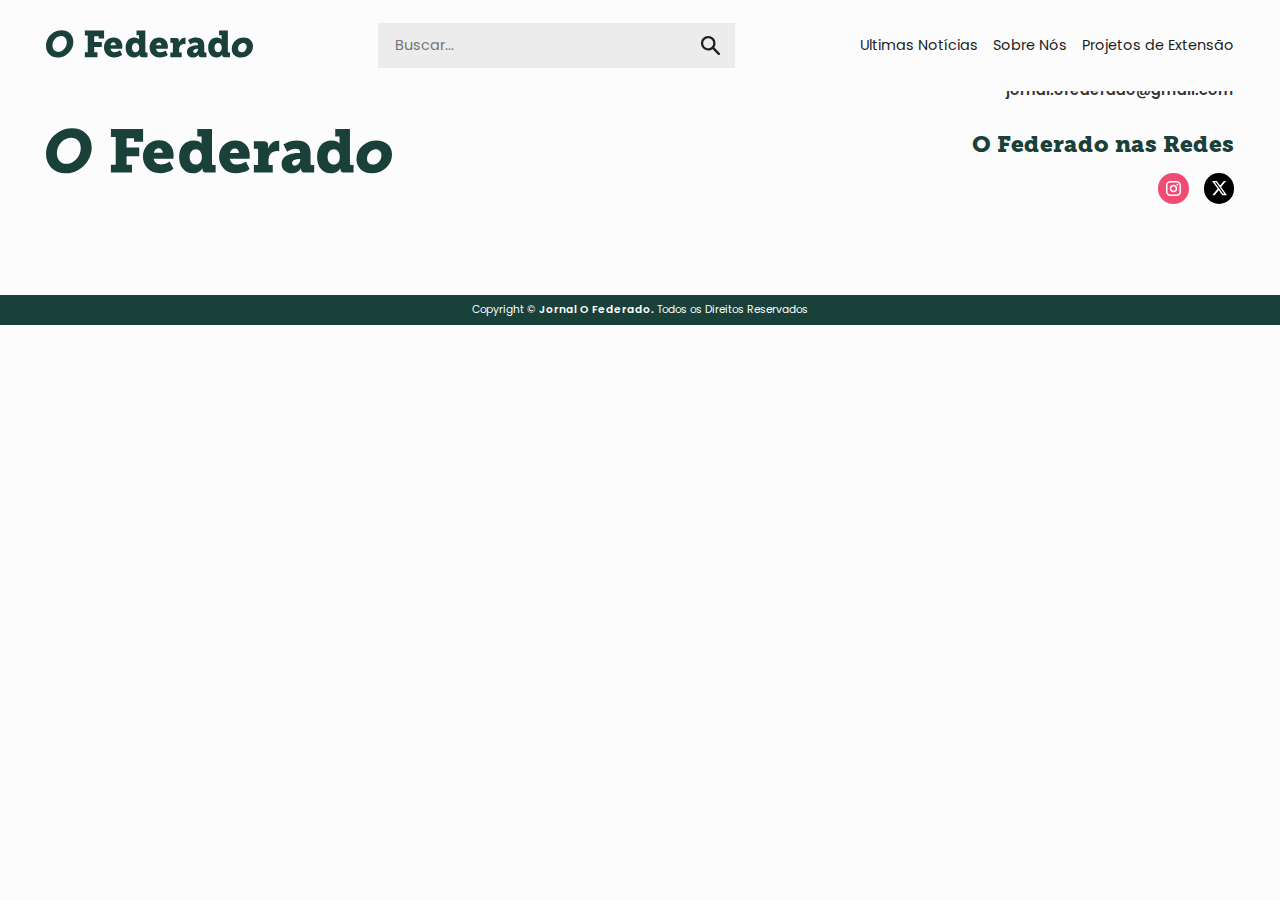
==== noticia.html @ 6500b84c "." ====
<!DOCTYPE html>
<html lang="pt">
  <head>
    <meta charset="UTF-8" />
    <meta name="viewport" content="width=device-width, initial-scale=1.0" />
    <title>Notícia | O Federado</title>
    <link rel="stylesheet" href="styles/header.css" />
    <link rel="stylesheet" href="styles/index.css">
    <link rel="shortcut icon" href="images/favicon.png" type="image/x-icon" />
    <script defer src="scripts/menu.js"></script>
  </head>
  <body id="body">
    <header class="header_desktop">
      <a href="index.html" class="logo_desktop"
        ><img class="logo_img" src="images/logo.svg" alt=""
      /></a>

      <form action="post" class="search_box">
        <input class="search" type="search" placeholder="Buscar..." />
        <img class="search_btn_icon" src="images/search.svg" alt="" />
      </form>

      <nav class="menu_desktop">
        <li><a href="">Ultimas Notícias</a></li>
        <li><a href="">Sobre Nós</a></li>
        <li><a href="">Projetos de Extensão</a></li>
      </nav>
    </header>

    <header class="header_mobile">
      <a href="index.html" class="logo_mobile"
        ><img class="logo_img" src="images/logo.svg" alt=""
      /></a>

      <img  class="menu_icon" src="images/menu.svg" alt="" onclick="openMenu()"/>
      
    </header>
    <div id="menu_mobile" class="menu_mobile menu_hiddem">
      <div class="top_content">
        <img class="close_icon" src="images/close_icon.svg" alt="" onclick="openMenu()"/>

        <form action="post" class="search_box">
          <input class="search" type="search" placeholder="Buscar..." />
          <img class="search_btn_icon" src="images/search.svg" alt="" />
        </form>

        <nav class="nav_mobile">
          <li><a href="">Ultimas Notícias</a></li>
          <li><a href="">Sobre Nós</a></li>
          <li><a href="">Projetos de Extensão</a></li>
        </nav>
      </div>

      <div class="social_content">
        <span class="social insta"
          ><img src="images/instagram_icon.svg" alt=""
        /></span>
        <span class="social x"><img src="images/x_icon.svg" alt="" /></span>
      </div>
    </div>
    <div id="bg_menu" class="bg_menu menu_hiddem" onclick="openMenu()"></div>

    <section>
    </section>
    
    <footer>
      <img href="index.html" src="images/logo.svg" alt="" class="logo_footer">
      <div class="content_footer">
        <div class="fale_conosco">
          <h3>Fale Conosco</h3>
          <h4>jornal.ofederado@gmail.com</h4>
        </div>
        <div class="social_redes">
          <h3>O Federado nas Redes</h3>
          <div class="social_content">
            <span class="social insta"
              ><img src="images/instagram_icon.svg" alt=""
            /></span>
            <span class="social x"><img src="images/x_icon.svg" alt="" /></span>
          </div>
        </div>
      </div>
    </footer>
    <div class="copy"><p>Copyright © <b>Jornal O Federado. </b>Todos os Direitos Reservados</p></div>
    </body>
</html>
---- styles/header.css ----
@import url('https://fonts.googleapis.com/css2?family=Poppins:wght@200;300;400;500;600;700;800;900&display=swap');

:root{
    --verde: #194039;
    --amarelo: #F2D16D;
    --ouro: #D9AA55;
    --salmao: #F26A4B;
    --branco: #FCFCFC;
    --preto: #1E1E1E;
    --cinza: #333333;
    --cinza-claro: #ececec;
}

*{
    border: none;
    outline: none;
    margin: 0;
    text-decoration: none;
    box-sizing: border-box;
    list-style: none;
    font-family: 'Poppins';
    font-size: 1rem;
    transition: all 300ms ease-in-out;
}

/*HEADER*/
.header_mobile{
    display: none;
}

.menu_mobile, .bg_menu{
    display: none;
}

.header_desktop{
    width: 100%;
    height: 3rem;
    position: fixed;
    z-index: 0;
    background-color: var(--branco);
    display: flex;
    flex-direction: row;
    align-items: center;
    padding: 3rem;
    justify-content: space-between;
}

.logo_desktop{
    height: 2rem;
}

.logo_img{
    height: 90%;
}

.menu_desktop{
    display: flex;
    flex-direction: row;
    align-items: center;
    gap: 1rem;
}

.menu_desktop a{
    color: var(--preto);
}

.search_box{
    background-color: var(--cinza-claro);
    padding: .5rem 1rem;
    height: 3rem;
    width: 30%;
    display: flex;
    justify-content: space-between;
    align-items: center;
}

.search{
    background-color: transparent;
    width: 100%;
}

.search_btn_icon{
    height: 60%;
}

.social_content{
    display: flex;
    justify-content: flex-end;
    gap: 1rem;
    padding-bottom: 3rem;
}

.social{
    width: 2rem;
    height: 2rem;
    padding: .5rem;
    display: flex;
    justify-content: center;
    align-items: center;
    border-radius: 50%;
    
}

.social img{
    width: 100%;
}

.insta{
    background-color: #F24B73;
}

.x{
    background-color: #000000;
}


@media screen and (max-width: 1000px){
    .static{
        overflow: hidden;
    }

    .header_desktop{
        display: none;
    }

    .header_mobile{
        width: 100%;
        position: fixed;
        z-index: 0;
        height: 3rem;
        background-color: var(--branco);
        display: flex;
        flex-direction: row;
        align-items: center;
        padding: 3rem;
        justify-content: space-between;
    }

    .logo_mobile{
        height: 2rem;
    }

    .menu_icon, .close_icon{
        height: 1.5rem;
    }

    .bg_menu{
        width: 100%;
        z-index: 1;
        height: 100vh;
        display: block;
        background-color: #00000049;
        position: fixed;
    }

    .menu_mobile{
        display: flex;
        flex-direction: column;
        align-items: flex-end;
        right: 0;
        padding: 2rem 3rem;
        justify-content: space-between;
        background-color: var(--verde);
        height: 100vh;
        position: fixed;
        width: 50%;
        z-index: 2;
    }
    
    .menu_hiddem{
        display: none
    }

    .top_content{
        display: flex;
        flex-direction: column;
        align-items: flex-end;
        gap: 2rem;
    }

    .nav_mobile{
        display: flex;
        flex-direction: column;
        align-items: flex-end;
    }

    .nav_mobile li {
        text-align: right;
    }

    .nav_mobile a{
        color: var(--branco);
    }

    .search_box{
        background-color: var(--cinza-claro);
        padding: .5rem 1rem;
        height: 3rem;
        width: 100%;
        display: flex;
        justify-content: space-between;
        align-items: center;
    }
}


/*FOOTER*/
footer{
    display: flex;
    flex-direction: row;
    align-items: center;
    justify-content: space-between;
    padding: 3rem;
    border-top: var(--verde) .5rem solid;
}

.logo_footer{
    height: 3rem;
}

.content_footer{
    display: flex;
    flex-direction: column;
    justify-content: center;
    gap: 2rem;
}

.social_redes{
    display: flex;
    gap: 1rem;
    flex-direction: column;
    align-self: flex-end;
}

footer h3{
    font-family: 'MuseoSlab';
    font-weight: 900;
    font-size: 1.5rem;
    text-align: right;
    color: var(--verde);
}

footer h4{
    font-family: 'poppins';
    font-weight: 600;
    text-align: right;
    color: var(--cinza);
}

@media screen and (max-width: 800px){
    footer{
        flex-direction: column;
        align-items: flex-start;
        gap: 3rem;
    }

    footer h3, footer h4{
        text-align: left;
    }

    .social_content{
        justify-content: flex-start;
    }
}

/*COPY*/
.copy{
    width: 100%;
    display: flex;
    justify-content: center;
    align-items: center;
    background-color: var(--verde);
    height: 2rem;
}

.copy p {
    font-size: .7rem;
    color: var(--branco);
}

.copy b{
    font-size: .7rem;
    color: var(--branco);
    font-weight: 600;
}
---- styles/index.css ----
@import url('https://fonts.googleapis.com/css2?family=Poppins:wght@200;300;400;500;600;700;800;900&display=swap');

@font-face {
    font-family: 'MuseoSlab';
    src: url(MuseoSlab/MuseoSlab-500.ttf);
    font-weight: 500;
}

@font-face {
    font-family: 'MuseoSlab';
    src: url(MuseoSlab/MuseoSlab-700.ttf);
    font-weight: 700;
}

@font-face {
    font-family: 'MuseoSlab';
    src: url(MuseoSlab/MuseoSlab-900.ttf);
    font-weight: 900;
}

:root{
    --verde: #194039;
    --amarelo: #F2D16D;
    --ouro: #D9AA55;
    --salmao: #F26A4B;
    --branco: #FCFCFC;
    --preto: #1E1E1E;
    --cinza: #333333;
    --cinza-claro: #ececec;
}

*{
    border: none;
    outline: none;
    margin: 0;
    text-decoration: none;
    box-sizing: border-box;
    list-style: none;
    font-family: 'Poppins';
    font-size: .95rem;
    color: var(--preto);
    transition: all 300ms ease-in-out;
}

body{
    width: 100%;
    height: 100vh;
    background-color: var(--branco);
}

/*BOTÃO*/

.primary_btn{
    padding: 1rem 2rem;
    font-family: 'MuseoSlab';
    color: var(--preto);
    font-weight: 700;
    display: flex;
    justify-content: center;
    width: fit-content;
    background-color: var(--amarelo);
}

.primary_btn:hover{
    background-color: #ceb25d;
}

.sub_btn_content{
    display: flex;
    width: 100%;
    justify-content: flex-end;
}

.sub_btn{
    color: var(--verde);
    display: flex;
    font-family: 'MuseoSlab';
    font-weight: 700;
    gap: .5rem;
    align-items: center;
    width: fit-content;
    padding: .5rem 1rem;
    justify-content: flex-end;
}

.sub_btn img{
    height: 1rem;
}


.sub_btn:hover{
    background-color: var(--cinza-claro);
}

/*HERO SECTION*/

.hero_section{
    width: 100%;
    height:95vh;
    display: flex;
    padding-top: 3rem;
    flex-direction: row;
    gap: 0;
    background-color: var(--verde);
}

.hero_content{
    background-image: url(../images/texture.svg);
    width: 50%;
    background-size: auto;
    height: 100%;
    padding: 4rem;
    display: flex;
    gap: 2rem;
    flex-direction: column;
    justify-content: center;
    
}

.hero_content h1{
    color: var(--branco);
    font-family: 'MuseoSlab';
    font-weight: 900;
    font-size: 2.3rem;
}

.hero_content h1 b{
    color: var(--amarelo);
    font-family: 'MuseoSlab';
    font-weight: 900;
    font-size: 2.3rem;
}

.hero_content h4{
    font-size: .95rem;
    font-weight: 400;
    color: var(--branco)
}

.hero_img{
    background-image: url(../images/ifpa_gray.jpg);
    background-size: cover;
    width: 50%;   
}

@media screen and (max-width: 800px){
    .hero_section{
        width: 100%;
        height:95vh;
        display: flex;
        padding-top: 3rem;
        background-image: url(../images/ifpa_gray.jpg);
        background-size: cover;
        gap: 0;

    }

    .hero_content{
        background-image: url(../images/texture.svg);
        width: 100%;
        background-size: auto;
        height: 100%;
        padding: 3rem;
        display: flex;
        gap: 2rem;
        flex-direction: column;
        justify-content: flex-end;
        
    }

    .hero_img{
        display: none;
    }
}


/*ULTIMA NOTICIA*/
.ultima_noticia{
    display: flex;
    width: 100%;
    gap: 2rem;
    align-items: center;
    flex-direction: column;
    padding: 10rem;
    padding-bottom: 4rem;
}

.top_noticia{
    display: flex;
    flex-direction: column-reverse;
    align-items: center;
    width: 100%;
    gap: 3rem;
}

.titulo_noticia{
    display: flex;
    flex-direction: column;
    gap: .3rem;
    text-align: center;
    align-items: center;
}

.titulo_noticia h2{
    font-family: 'MuseoSlab';
    font-weight: 900;
    font-size: 1.5rem;
}

.titulo_noticia h6{
    font-weight: 700;
    font-size: .8rem;
    color: var(--salmao);
}

.img_noticia{
    width: 100%;
    height: 15rem;
    background-image: url(../images/ifpa_imagem.jpg);
    background-size: cover;
}

.conteudo_noticia p{
    color: var(--cinza);
    text-align: justify;
}

@media screen and (max-width: 800px){
    .ultima_noticia{
        padding: 3rem;
    }

    .top_noticia{
        flex-direction: column;
    }

    .img_noticia{
        width: 100%;
        height: 20rem;
    }
}


/*MAIS NOTICIAS*/
.mais_noticias{
    padding: 3rem;
    display: flex;
    flex-direction: column;
    gap: 2rem;
}

.mais_noticias h3{
    font-family: 'MuseoSlab';
    font-weight: 900;
    font-size: 1.5rem;
    color: var(--verde);
}

.grid_noticias{
    display: grid;
    margin: 0rem;
    grid-template-columns: repeat(auto-fill, minmax(18rem, 1fr));
}

.card_noticia{
    display: flex;
    width: 100%;
    padding: 2rem 1rem;
    flex-direction: column;
    gap: 1rem;
}

.card_noticia:hover{
    background-color: var(--cinza-claro);
}
.card_noticia h6{
    font-weight: 700;
    font-size: .8rem;
    color: var(--salmao);
}

.card_noticia h4{
    font-family: 'MuseoSlab';
    font-weight: 900;
    font-size: 1.3rem;
}

.card_noticia p{
    color: var(--cinza);
    text-align: left;
}

.card_img{
    background-image: url(../images/ifpa_imagem.jpg);
    background-size: cover;
    width: 100%;
    height: 10rem;
}


/*SOBRE NÓS*/
.sobre_nos{
    background-color: var(--amarelo);
    display: flex;
    align-items: center;
    flex-direction: column;
    gap: 4rem;
    padding: 4rem 3rem;
}

.sobre_nos h3{
    font-family: 'MuseoSlab';
    font-weight: 900;
    font-size: 1.5rem;
    color: var(--verde);
}

.grid_text_sobre{
    display: flex;
    justify-content: space-between;
    gap: 3rem;
    
}

.text_sobre{
    font-size: 1rem;
    max-width: 15rem;
    font-weight: 700;
    color: var(--verde);
}

.content_sobre{
    width: 60%;
    display: flex;
    flex-direction: column;
    gap: 1rem;
}

.content_sobre p{
    color: var(--cinza);
    text-align: left;
}

.content_sobre .sub_btn_content{
    justify-content: flex-start;
}

.content_sobre .sub_btn:hover{
    background-color: #ceb25d;
}


@media screen and (max-width: 800px){
    .grid_text_sobre{
        display: flex;
        flex-direction: column;
        justify-content: center;
        gap: 1rem;
    }

    .text_sobre{
        text-align: center;
    }

    .content_sobre{
        width: 100%;
    }
}

/*SUGESTÃO DE NOTÍCIA*/
.sugestao_materia{
    background-color: var(--preto);   
}

.bg_sugestao{
    padding: 3rem;
    width: 100%;
    height: 100%;
    display: flex;
    flex-direction: column;
    align-items: center;
    gap: 3rem;
    background-image: url(../images/texture.svg);
}

.title_sugestao{
    display: flex;
    flex-direction: column;
    gap: .5rem;
}

.title_sugestao h3{
    font-family: 'MuseoSlab';
    font-weight: 900;
    font-size: 1.5rem;
    text-align: center;
    color: var(--amarelo);
}

.title_sugestao h4{
    font-size: .95rem;
    font-weight: 400;
    text-align: center;
    color: var(--branco)
}

.form_sugestao{
    width: 60%;
    display: grid;
    grid-template-columns: repeat(1fr);
    gap: 2rem;
}

.form_sugestao label{
    display: flex;
    width: 100%;
    gap: .5rem;
    flex-direction: column;
    color: var(--ouro);
    font-family: 'MuseoSlab';
    font-weight: 900;
}

.content_nome_email{
    display: grid;
    grid-template-columns: 1fr 1fr;
    gap: 2rem;
}

.input_sugestao{
    background-color: var(--cinza-claro);
    padding: .5rem 1rem;
    height: 3rem;

}

.text_sugestao{
    background-color: var(--cinza-claro);
    padding: .5rem 1rem;
    height: 6rem;
    resize: none;
}

.content_submit{
    display: flex;
    justify-content: center;
    width: 100%;
}

@media screen and (max-width: 800px){
    .form_sugestao{
        width: 100%;
    }

}

@media screen and (max-width: 1000px){
    .content_nome_email{
        grid-template-columns: 1fr;
    }
}
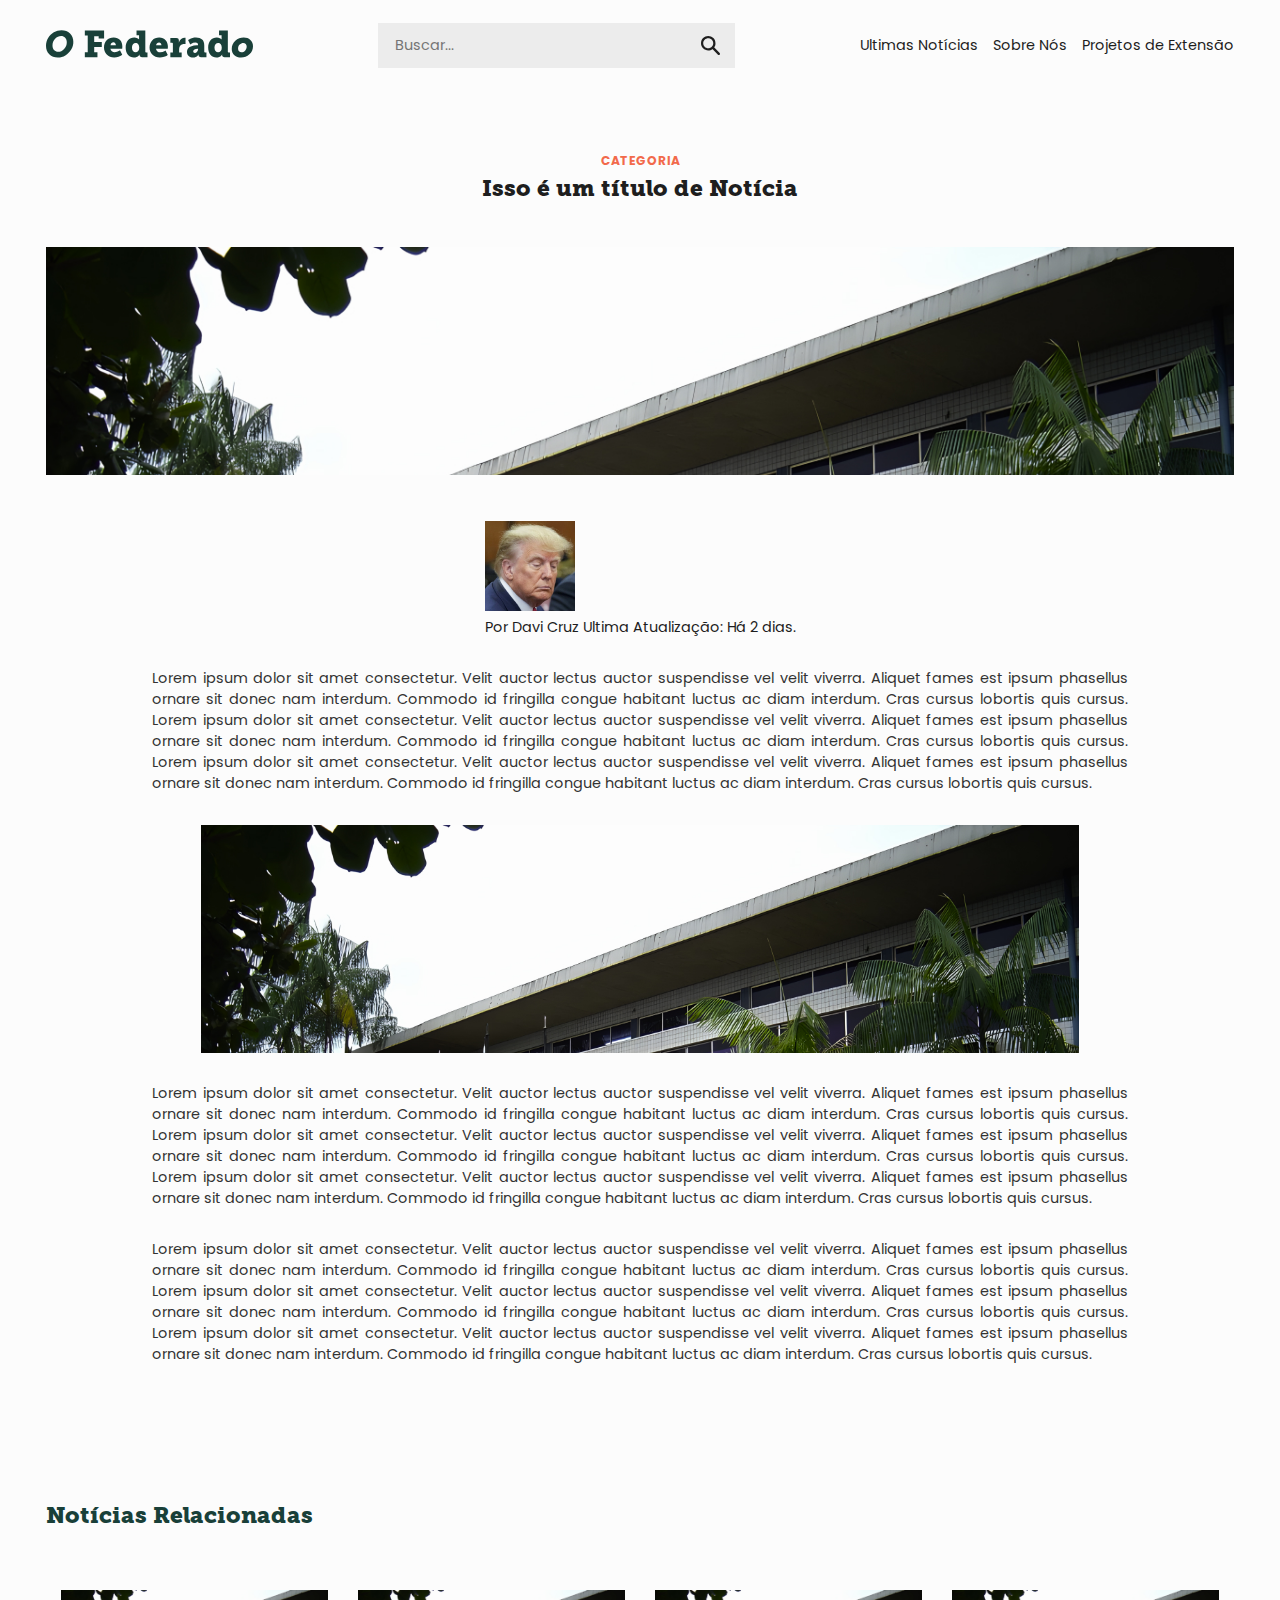
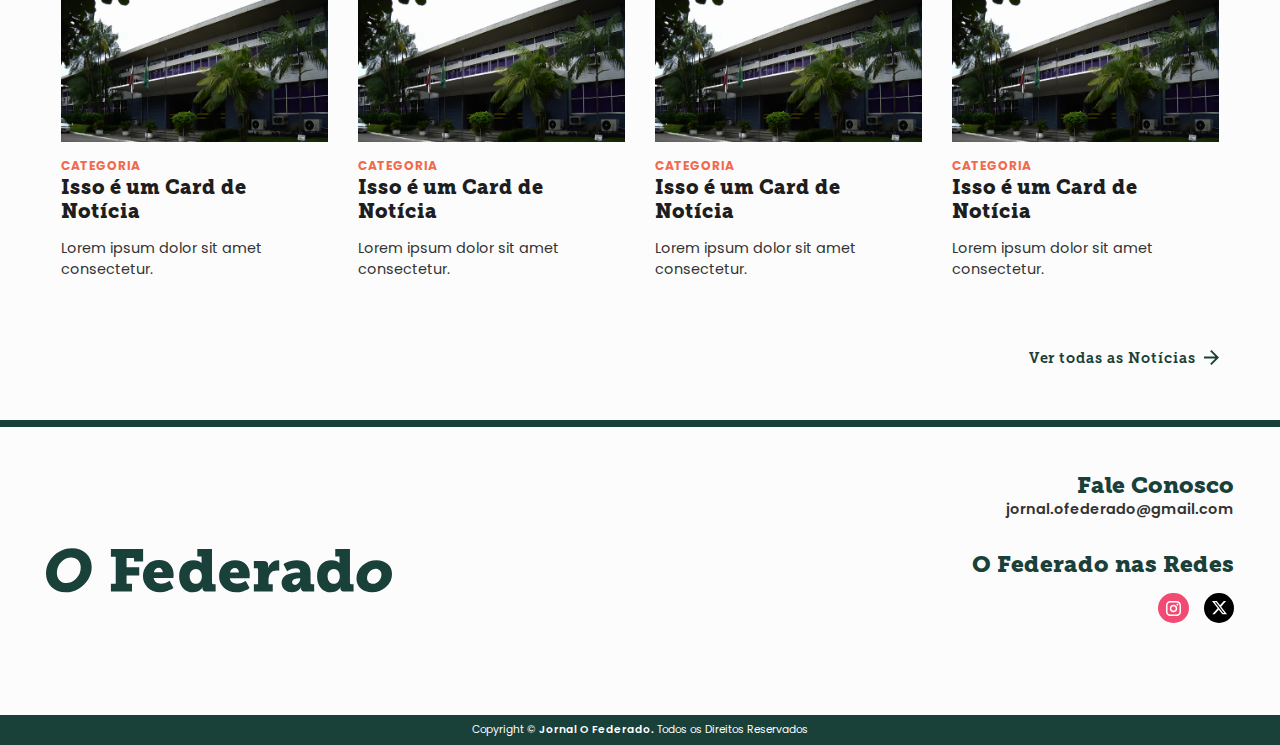
==== commit 63cbf1be: "." ====
--- a/noticia.html
+++ b/noticia.html
@@ -4,8 +4,8 @@
     <meta charset="UTF-8" />
     <meta name="viewport" content="width=device-width, initial-scale=1.0" />
     <title>Notícia | O Federado</title>
-    <link rel="stylesheet" href="styles/header.css" />
-    <link rel="stylesheet" href="styles/index.css">
+    <link rel="stylesheet" href="styles/main.css" />
+    <link rel="stylesheet" href="styles/noticia.css" />
     <link rel="shortcut icon" href="images/favicon.png" type="image/x-icon" />
     <script defer src="scripts/menu.js"></script>
   </head>
@@ -32,12 +32,21 @@
         ><img class="logo_img" src="images/logo.svg" alt=""
       /></a>
 
-      <img  class="menu_icon" src="images/menu.svg" alt="" onclick="openMenu()"/>
-      
+      <img
+        class="menu_icon"
+        src="images/menu.svg"
+        alt=""
+        onclick="openMenu()"
+      />
     </header>
     <div id="menu_mobile" class="menu_mobile menu_hiddem">
       <div class="top_content">
-        <img class="close_icon" src="images/close_icon.svg" alt="" onclick="openMenu()"/>
+        <img
+          class="close_icon"
+          src="images/close_icon.svg"
+          alt=""
+          onclick="openMenu()"
+        />
 
         <form action="post" class="search_box">
           <input class="search" type="search" placeholder="Buscar..." />
@@ -60,11 +69,120 @@
     </div>
     <div id="bg_menu" class="bg_menu menu_hiddem" onclick="openMenu()"></div>
 
-    <section>
+    <section class="noticia">
+      <div class="top_noticia">
+        <div class="titulo_noticia">
+          <h6>CATEGORIA</h6>
+          <h2>Isso é um título de Notícia</h2>
+        </div>
+        <div class="img_noticia_titulo"></div>
+        <div class="info_noticia">
+          <div class="autor_info">
+            <img class="autor_img" src="images/davi.jpg"></img>
+            <div class="autor_info">
+              <span class="nome_autor">Por Davi Cruz</span>
+              <span class="atualizacao_info">Ultima Atualização: Há 2 dias.</span>
+            </div>
+          </div>
+          <div class="compartilhar">
+            
+          </div>
+        </div>
+      </div>
+      <div class="conteudo_noticia">
+        <p>
+          Lorem ipsum dolor sit amet consectetur. Velit auctor lectus auctor
+          suspendisse vel velit viverra. Aliquet fames est ipsum phasellus
+          ornare sit donec nam interdum. Commodo id fringilla congue habitant
+          luctus ac diam interdum. Cras cursus lobortis quis cursus. Lorem ipsum
+          dolor sit amet consectetur. Velit auctor lectus auctor suspendisse vel
+          velit viverra. Aliquet fames est ipsum phasellus ornare sit donec nam
+          interdum. Commodo id fringilla congue habitant luctus ac diam
+          interdum. Cras cursus lobortis quis cursus. Lorem ipsum dolor sit amet
+          consectetur. Velit auctor lectus auctor suspendisse vel velit viverra.
+          Aliquet fames est ipsum phasellus ornare sit donec nam interdum.
+          Commodo id fringilla congue habitant luctus ac diam interdum. Cras
+          cursus lobortis quis cursus.
+        </p>
+        
+        <span class="img_noticia_corpo"></span>
+
+        <p>
+          Lorem ipsum dolor sit amet consectetur. Velit auctor lectus auctor
+          suspendisse vel velit viverra. Aliquet fames est ipsum phasellus
+          ornare sit donec nam interdum. Commodo id fringilla congue habitant
+          luctus ac diam interdum. Cras cursus lobortis quis cursus. Lorem ipsum
+          dolor sit amet consectetur. Velit auctor lectus auctor suspendisse vel
+          velit viverra. Aliquet fames est ipsum phasellus ornare sit donec nam
+          interdum. Commodo id fringilla congue habitant luctus ac diam
+          interdum. Cras cursus lobortis quis cursus. Lorem ipsum dolor sit amet
+          consectetur. Velit auctor lectus auctor suspendisse vel velit viverra.
+          Aliquet fames est ipsum phasellus ornare sit donec nam interdum.
+          Commodo id fringilla congue habitant luctus ac diam interdum. Cras
+          cursus lobortis quis cursus.
+        </p>
+        <p>
+          Lorem ipsum dolor sit amet consectetur. Velit auctor lectus auctor
+          suspendisse vel velit viverra. Aliquet fames est ipsum phasellus
+          ornare sit donec nam interdum. Commodo id fringilla congue habitant
+          luctus ac diam interdum. Cras cursus lobortis quis cursus. Lorem ipsum
+          dolor sit amet consectetur. Velit auctor lectus auctor suspendisse vel
+          velit viverra. Aliquet fames est ipsum phasellus ornare sit donec nam
+          interdum. Commodo id fringilla congue habitant luctus ac diam
+          interdum. Cras cursus lobortis quis cursus. Lorem ipsum dolor sit amet
+          consectetur. Velit auctor lectus auctor suspendisse vel velit viverra.
+          Aliquet fames est ipsum phasellus ornare sit donec nam interdum.
+          Commodo id fringilla congue habitant luctus ac diam interdum. Cras
+          cursus lobortis quis cursus.
+        </p>
+      </div>
     </section>
-    
+
+    <section class="outras_noticias">
+      <h3>Notícias Relacionadas</h3>
+      <div class="grid_noticias">
+        <a href="noticia.html" class="card_noticia">
+          <div class="card_img"></div>
+          <div class="title_card">
+            <h6>CATEGORIA</h6>
+            <h4>Isso é um Card de Notícia</h4>
+          </div>
+          <p>Lorem ipsum dolor sit amet consectetur.</p>
+        </a>
+        <a href="noticia.html" class="card_noticia">
+          <div class="card_img"></div>
+          <div class="title_card">
+            <h6>CATEGORIA</h6>
+            <h4>Isso é um Card de Notícia</h4>
+          </div>
+          <p>Lorem ipsum dolor sit amet consectetur.</p>
+        </a>
+        <a href="noticia.html" class="card_noticia">
+          <div class="card_img"></div>
+          <div class="title_card">
+            <h6>CATEGORIA</h6>
+            <h4>Isso é um Card de Notícia</h4>
+          </div>
+          <p>Lorem ipsum dolor sit amet consectetur.</p>
+        </a>
+        <a href="noticia.html" class="card_noticia">
+          <div class="card_img"></div>
+          <div class="title_card">
+            <h6>CATEGORIA</h6>
+            <h4>Isso é um Card de Notícia</h4>
+          </div>
+          <p>Lorem ipsum dolor sit amet consectetur.</p>
+        </a>
+      </div>
+      <div class="sub_btn_content">
+        <a href="" class="sub_btn"
+          >Ver todas as Notícias <img src="images/seta_verde.svg" alt=""
+        /></a>
+      </div>
+    </section>
+
     <footer>
-      <img href="index.html" src="images/logo.svg" alt="" class="logo_footer">
+      <img href="index.html" src="images/logo.svg" alt="" class="logo_footer" />
       <div class="content_footer">
         <div class="fale_conosco">
           <h3>Fale Conosco</h3>
@@ -81,6 +199,8 @@
         </div>
       </div>
     </footer>
-    <div class="copy"><p>Copyright © <b>Jornal O Federado. </b>Todos os Direitos Reservados</p></div>
-    </body>
+    <div class="copy">
+      <p>Copyright © <b>Jornal O Federado. </b>Todos os Direitos Reservados</p>
+    </div>
+  </body>
 </html>
--- a/styles/main.css
+++ b/styles/main.css
@@ -0,0 +1,327 @@
+@import url("https://fonts.googleapis.com/css2?family=Poppins:wght@200;300;400;500;600;700;800;900&display=swap");
+
+:root {
+  --verde: #194039;
+  --amarelo: #f2d16d;
+  --ouro: #d9aa55;
+  --salmao: #f26a4b;
+  --branco: #fcfcfc;
+  --preto: #1e1e1e;
+  --cinza: #333333;
+  --cinza-claro: #ececec;
+}
+
+* {
+  border: none;
+  outline: none;
+  margin: 0;
+  text-decoration: none;
+  box-sizing: border-box;
+  list-style: none;
+  font-family: "Poppins";
+  font-size: 1rem;
+  transition: all 300ms ease-in-out;
+}
+
+/*BOTÃO*/
+.primary_btn {
+  padding: 1rem 2rem;
+  font-family: "MuseoSlab";
+  color: var(--preto);
+  font-weight: 700;
+  display: flex;
+  justify-content: center;
+  width: fit-content;
+  background-color: var(--amarelo);
+}
+
+.primary_btn:hover {
+  background-color: #ceb25d;
+}
+
+.sub_btn_content {
+  display: flex;
+  width: 100%;
+  justify-content: flex-end;
+}
+
+.sub_btn {
+  color: var(--verde);
+  display: flex;
+  font-family: "MuseoSlab";
+  font-weight: 700;
+  gap: 0.5rem;
+  align-items: center;
+  width: fit-content;
+  padding: 0.5rem 1rem;
+  justify-content: flex-end;
+}
+
+.sub_btn img {
+  height: 1rem;
+}
+
+.sub_btn:hover {
+  background-color: var(--cinza-claro);
+}
+
+/*HEADER*/
+.header_mobile {
+  display: none;
+}
+
+.menu_mobile,
+.bg_menu {
+  display: none;
+}
+
+.header_desktop {
+  width: 100%;
+  height: 3rem;
+  position: fixed;
+  z-index: 0;
+  background-color: var(--branco);
+  display: flex;
+  flex-direction: row;
+  align-items: center;
+  padding: 3rem;
+  justify-content: space-between;
+}
+
+.logo_desktop {
+  height: 2rem;
+}
+
+.logo_img {
+  height: 90%;
+}
+
+.menu_desktop {
+  display: flex;
+  flex-direction: row;
+  align-items: center;
+  gap: 1rem;
+}
+
+.menu_desktop a {
+  color: var(--preto);
+}
+
+.search_box {
+  background-color: var(--cinza-claro);
+  padding: 0.5rem 1rem;
+  height: 3rem;
+  width: 30%;
+  display: flex;
+  justify-content: space-between;
+  align-items: center;
+}
+
+.search {
+  background-color: transparent;
+  width: 100%;
+}
+
+.search_btn_icon {
+  height: 60%;
+}
+
+.social_content {
+  display: flex;
+  justify-content: flex-end;
+  gap: 1rem;
+  padding-bottom: 3rem;
+}
+
+.social {
+  width: 2rem;
+  height: 2rem;
+  padding: 0.5rem;
+  display: flex;
+  justify-content: center;
+  align-items: center;
+  border-radius: 50%;
+}
+
+.social img {
+  width: 100%;
+}
+
+.insta {
+  background-color: #f24b73;
+}
+
+.x {
+  background-color: #000000;
+}
+
+@media screen and (max-width: 1000px) {
+  .static {
+    overflow: hidden;
+  }
+
+  .header_desktop {
+    display: none;
+  }
+
+  .header_mobile {
+    width: 100%;
+    position: fixed;
+    z-index: 0;
+    height: 3rem;
+    background-color: var(--branco);
+    display: flex;
+    flex-direction: row;
+    align-items: center;
+    padding: 3rem;
+    justify-content: space-between;
+  }
+
+  .logo_mobile {
+    height: 2rem;
+  }
+
+  .menu_icon,
+  .close_icon {
+    height: 1.5rem;
+  }
+
+  .bg_menu {
+    width: 100%;
+    z-index: 1;
+    height: 100vh;
+    display: block;
+    background-color: #00000049;
+    position: fixed;
+  }
+
+  .menu_mobile {
+    display: flex;
+    flex-direction: column;
+    align-items: flex-end;
+    right: 0;
+    padding: 2rem 3rem;
+    justify-content: space-between;
+    background-color: var(--verde);
+    height: 100vh;
+    position: fixed;
+    width: 50%;
+    z-index: 2;
+  }
+
+  .menu_hiddem {
+    display: none;
+  }
+
+  .top_content {
+    display: flex;
+    flex-direction: column;
+    align-items: flex-end;
+    gap: 2rem;
+  }
+
+  .nav_mobile {
+    display: flex;
+    flex-direction: column;
+    align-items: flex-end;
+  }
+
+  .nav_mobile li {
+    text-align: right;
+  }
+
+  .nav_mobile a {
+    color: var(--branco);
+  }
+
+  .search_box {
+    background-color: var(--cinza-claro);
+    padding: 0.5rem 1rem;
+    height: 3rem;
+    width: 100%;
+    display: flex;
+    justify-content: space-between;
+    align-items: center;
+  }
+}
+
+/*FOOTER*/
+footer {
+  display: flex;
+  flex-direction: row;
+  align-items: center;
+  justify-content: space-between;
+  padding: 3rem;
+  border-top: var(--verde) 0.5rem solid;
+}
+
+.logo_footer {
+  height: 3rem;
+}
+
+.content_footer {
+  display: flex;
+  flex-direction: column;
+  justify-content: center;
+  gap: 2rem;
+}
+
+.social_redes {
+  display: flex;
+  gap: 1rem;
+  flex-direction: column;
+  align-self: flex-end;
+}
+
+footer h3 {
+  font-family: "MuseoSlab";
+  font-weight: 900;
+  font-size: 1.5rem;
+  text-align: right;
+  color: var(--verde);
+}
+
+footer h4 {
+  font-family: "poppins";
+  font-weight: 600;
+  text-align: right;
+  color: var(--cinza);
+}
+
+@media screen and (max-width: 800px) {
+  footer {
+    flex-direction: column;
+    align-items: flex-start;
+    gap: 3rem;
+  }
+
+  footer h3,
+  footer h4 {
+    text-align: left;
+  }
+
+  .social_content {
+    justify-content: flex-start;
+  }
+}
+
+/*COPY*/
+.copy {
+  width: 100%;
+  display: flex;
+  justify-content: center;
+  align-items: center;
+  background-color: var(--verde);
+  height: 2rem;
+}
+
+.copy p {
+  font-size: 0.7rem;
+  color: var(--branco);
+}
+
+.copy b {
+  font-size: 0.7rem;
+  color: var(--branco);
+  font-weight: 600;
+}
--- a/styles/noticia.css
+++ b/styles/noticia.css
@@ -0,0 +1,203 @@
+@import url("https://fonts.googleapis.com/css2?family=Poppins:wght@200;300;400;500;600;700;800;900&display=swap");
+
+@font-face {
+  font-family: "MuseoSlab";
+  src: url(MuseoSlab/MuseoSlab-500.ttf);
+  font-weight: 500;
+}
+
+@font-face {
+  font-family: "MuseoSlab";
+  src: url(MuseoSlab/MuseoSlab-700.ttf);
+  font-weight: 700;
+}
+
+@font-face {
+  font-family: "MuseoSlab";
+  src: url(MuseoSlab/MuseoSlab-900.ttf);
+  font-weight: 900;
+}
+
+:root {
+  --verde: #194039;
+  --amarelo: #f2d16d;
+  --ouro: #d9aa55;
+  --salmao: #f26a4b;
+  --branco: #fcfcfc;
+  --preto: #1e1e1e;
+  --cinza: #333333;
+  --cinza-claro: #ececec;
+}
+
+* {
+  border: none;
+  outline: none;
+  margin: 0;
+  text-decoration: none;
+  box-sizing: border-box;
+  list-style: none;
+  font-family: "Poppins";
+  font-size: 0.95rem;
+  color: var(--preto);
+  transition: all 300ms ease-in-out;
+}
+
+body {
+  width: 100%;
+  height: 100vh;
+  background-color: var(--branco);
+}
+
+
+.noticia{
+    display: flex;
+    width: 100%;
+    gap: 2rem;
+    align-items: center;
+    flex-direction: column;
+    padding: 3rem;
+    padding-bottom: 4rem;
+}
+
+.top_noticia{
+    display: flex;
+    flex-direction: column;
+    align-items: center;
+    width: 100%;
+    gap: 3rem;
+}
+
+.titulo_noticia{
+    display: flex;
+    flex-direction: column;
+    gap: .3rem;
+    margin-top: 7rem;
+    padding: 0rem 7rem;
+    text-align: center;
+    align-items: center;
+}
+
+.titulo_noticia h2{
+    font-family: 'MuseoSlab';
+    font-weight: 900;
+    font-size: 1.5rem;
+}
+
+.titulo_noticia h6{
+    font-weight: 700;
+    font-size: .8rem;
+    color: var(--salmao);
+}
+
+.img_noticia_titulo{
+    width: 100%;
+    height: 15rem;
+    background-image: url(../images/ifpa_imagem.jpg);
+    background-size: cover;
+}
+
+.conteudo_noticia{
+    display: flex;
+    flex-direction: column;
+    align-items: center;
+    width: 100%;
+    padding: 0rem 7rem;
+}
+
+.img_noticia_corpo{
+    background-image: url(../images/ifpa_imagem.jpg);
+    background-size: cover;
+    width: 90%;
+    height: 15rem;
+}
+
+.conteudo_noticia *{
+    margin-bottom: 2rem;
+    color: var(--cinza);
+    text-align: justify;
+}
+
+@media screen and (max-width: 800px){
+    .noticia{
+        padding: 3rem;
+    }
+
+    .top_noticia{
+        flex-direction: column;
+    }
+
+    .titulo_noticia{
+        padding: 0rem;
+    }
+
+    .img_noticia_titulo{
+        width: 100%;
+        height: 20rem;
+    }
+
+    .conteudo_noticia{
+        padding: 0rem;
+    }
+
+    .img_noticia_corpo{
+        width: 100%;
+    }
+}
+
+
+/*OUTRAS NOTÍCIAS*/
+.outras_noticias {
+  padding: 3rem;
+  display: flex;
+  flex-direction: column;
+  width: 100%;
+  gap: 2rem;
+}
+
+.outras_noticias h3 {
+  font-family: "MuseoSlab";
+  font-weight: 900;
+  font-size: 1.5rem;
+  color: var(--verde);
+}
+
+.grid_noticias {
+  display: grid;
+  margin: 0rem;
+  grid-template-columns: repeat(auto-fill, minmax(18rem, 1fr));
+}
+
+.card_noticia {
+  display: flex;
+  width: 100%;
+  padding: 2rem 1rem;
+  flex-direction: column;
+  gap: 1rem;
+}
+
+.card_noticia:hover {
+  background-color: var(--cinza-claro);
+}
+.card_noticia h6 {
+  font-weight: 700;
+  font-size: 0.8rem;
+  color: var(--salmao);
+}
+
+.card_noticia h4 {
+  font-family: "MuseoSlab";
+  font-weight: 900;
+  font-size: 1.3rem;
+}
+
+.card_noticia p {
+  color: var(--cinza);
+  text-align: left;
+}
+
+.card_img {
+  background-image: url(../images/ifpa_imagem.jpg);
+  background-size: cover;
+  width: 100%;
+  height: 10rem;
+}
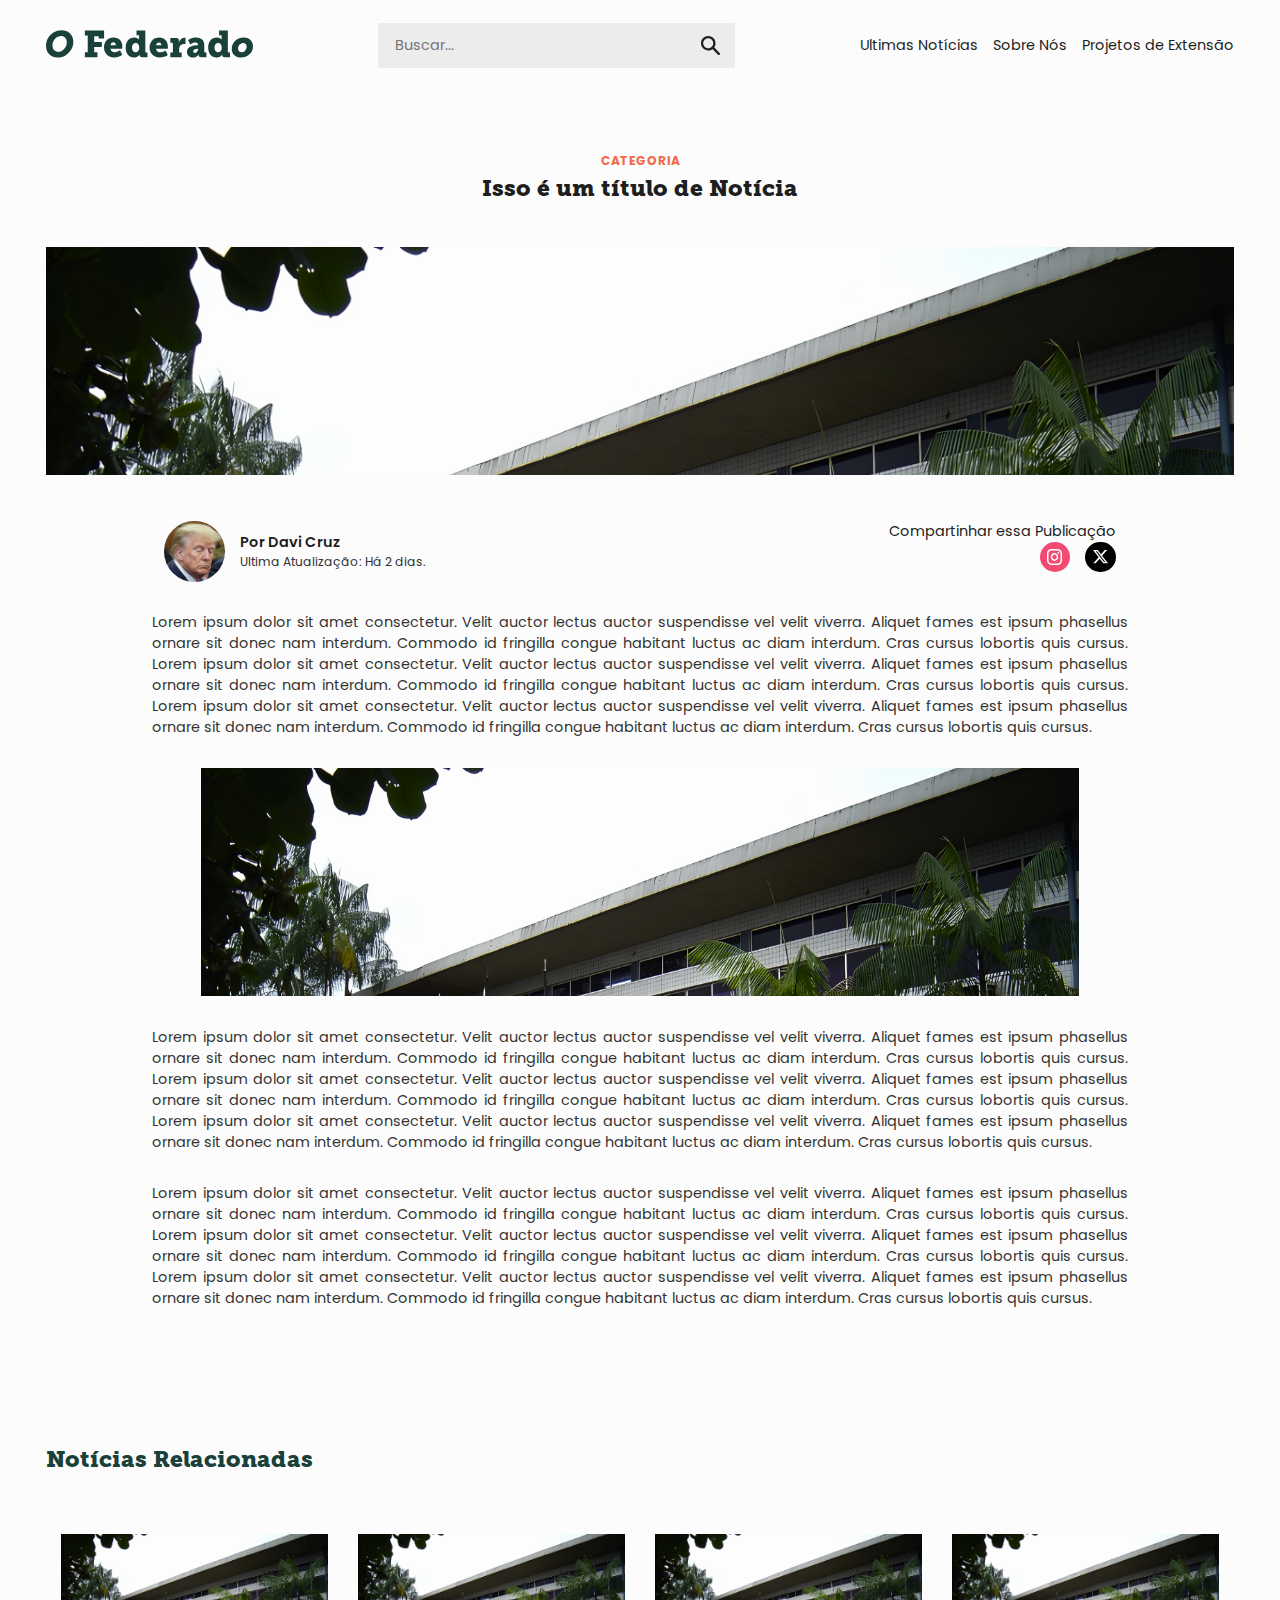
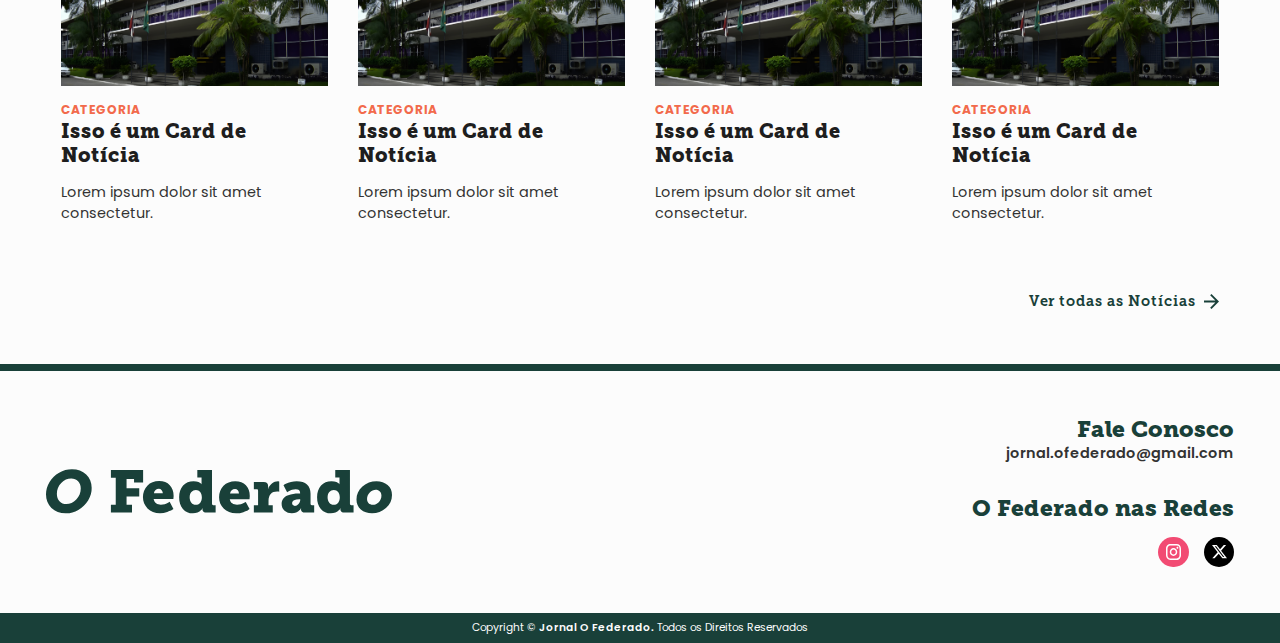
==== commit 9fa3c5dc: "." ====
--- a/noticia.html
+++ b/noticia.html
@@ -79,13 +79,23 @@
         <div class="info_noticia">
           <div class="autor_info">
             <img class="autor_img" src="images/davi.jpg"></img>
-            <div class="autor_info">
+            <div class="autor_content">
               <span class="nome_autor">Por Davi Cruz</span>
               <span class="atualizacao_info">Ultima Atualização: Há 2 dias.</span>
             </div>
           </div>
-          <div class="compartilhar">
-            
+          <div class="compartilhar_desktop">
+            <span class="titulo_compartilhar">Compartinhar essa Publicação</span>
+            <div class="social_content">
+              <span class="social insta"
+                ><img src="images/instagram_icon.svg" alt=""
+              /></span>
+              <span class="social x"><img src="images/x_icon.svg" alt="" /></span>
+            </div>
+          </div>
+          <div class="compartilhar_mobile">
+            <a href="" class="compartilhar_btn"><img src="images/compartilhar.svg" alt="">Compartilhar </a>
+            </div>
           </div>
         </div>
       </div>
--- a/styles/main.css
+++ b/styles/main.css
@@ -130,7 +130,6 @@
   display: flex;
   justify-content: flex-end;
   gap: 1rem;
-  padding-bottom: 3rem;
 }
 
 .social {
@@ -201,6 +200,7 @@
     align-items: flex-end;
     right: 0;
     padding: 2rem 3rem;
+    padding-bottom: 4rem;
     justify-content: space-between;
     background-color: var(--verde);
     height: 100vh;
--- a/styles/noticia.css
+++ b/styles/noticia.css
@@ -117,6 +117,44 @@
     text-align: justify;
 }
 
+
+.info_noticia{
+  display: flex;
+  width: 80%;
+  justify-content: space-between;
+}
+
+.autor_info{
+  display: flex;
+  flex-direction: row;
+  align-items: center;
+  gap: 1rem;
+}
+
+.autor_img{
+  width: 4rem;
+  height: 4rem;
+  border-radius: 50%;
+}
+
+.autor_content{
+  display: flex;
+  flex-direction: column;
+}
+
+.nome_autor{
+  font-weight: 600;
+}
+
+.atualizacao_info{
+  font-size: .8rem;
+  color: var(--cinza);
+}
+
+.compartilhar_mobile{
+  display: none;
+}
+
 @media screen and (max-width: 800px){
     .noticia{
         padding: 3rem;
@@ -130,9 +168,36 @@
         padding: 0rem;
     }
 
+    .info_noticia{
+      display: flex;
+      width: 100%
+    }
+
     .img_noticia_titulo{
         width: 100%;
         height: 20rem;
+    }
+    
+    .compartilhar_desktop{
+      display: none;
+    }
+
+    .compartilhar_mobile{
+      display: flex;
+    }
+
+    .compartilhar_btn{
+      display: flex;
+      align-items: center;
+      height: fit-content;
+      padding: .5rem 1rem;
+      gap: .5rem;
+      border-radius: 2rem;
+      background-color: var(--cinza-claro);
+    }
+
+    .compartilhar_btn img{
+      width: 1rem;
     }
 
     .conteudo_noticia{
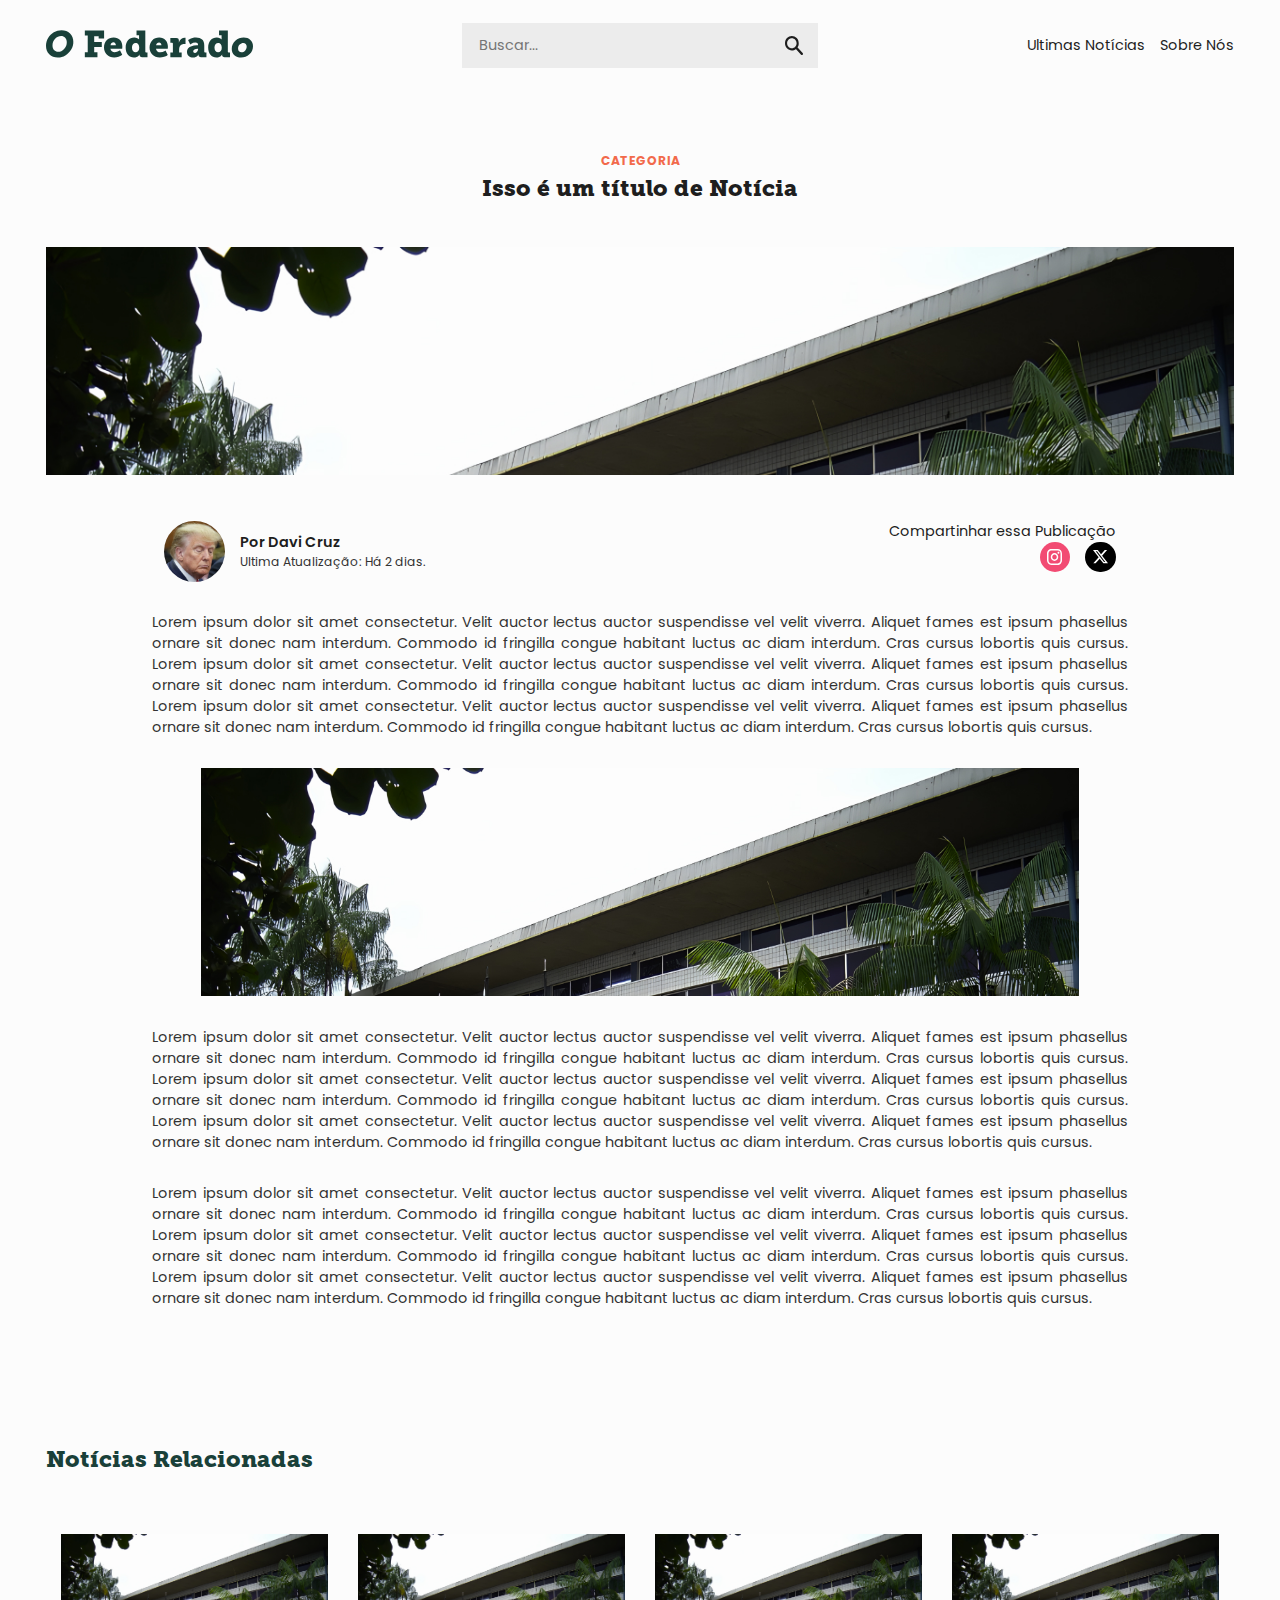
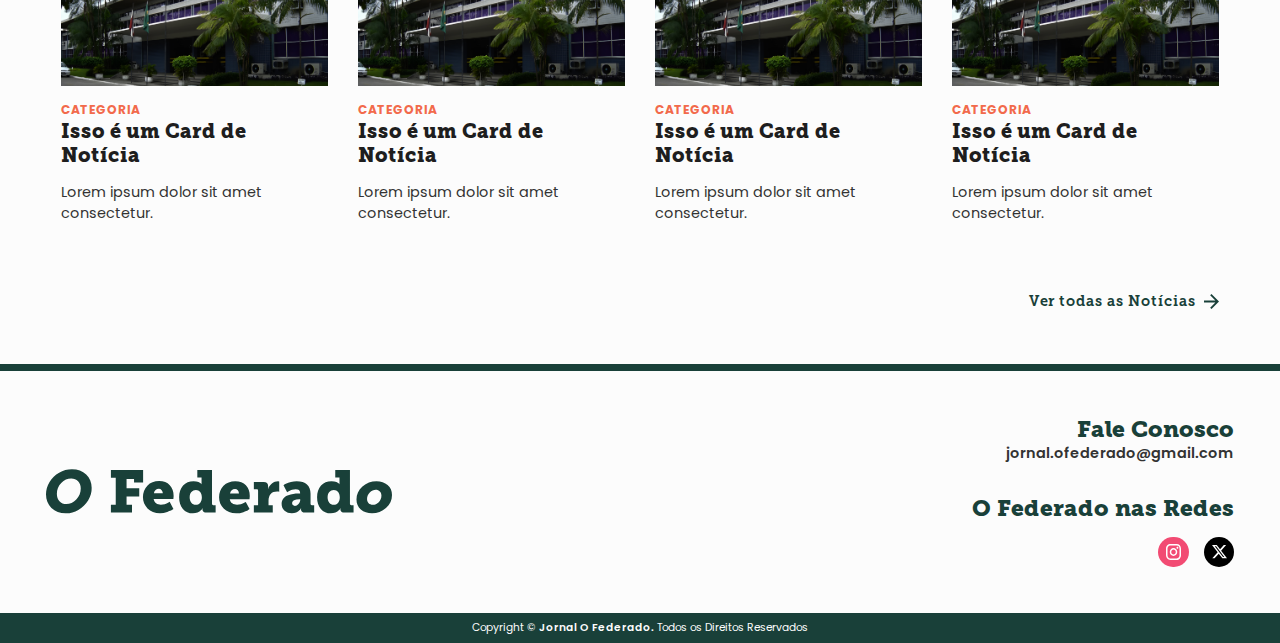
==== commit c30d2dd7: "final" ====
--- a/noticia.html
+++ b/noticia.html
@@ -21,9 +21,8 @@
       </form>
 
       <nav class="menu_desktop">
-        <li><a href="">Ultimas Notícias</a></li>
-        <li><a href="">Sobre Nós</a></li>
-        <li><a href="">Projetos de Extensão</a></li>
+        <li><a href="ver_noticias.html">Ultimas Notícias</a></li>
+        <li><a href="sobre.html">Sobre Nós</a></li>
       </nav>
     </header>
 
@@ -54,9 +53,9 @@
         </form>
 
         <nav class="nav_mobile">
-          <li><a href="">Ultimas Notícias</a></li>
-          <li><a href="">Sobre Nós</a></li>
-          <li><a href="">Projetos de Extensão</a></li>
+          <li><a href="index.html">Início</a></li>
+          <li><a href="ver_noticias.html">Ultimas Notícias</a></li>
+          <li><a href="sobre.html">Sobre Nós</a></li>
         </nav>
       </div>
 
--- a/styles/main.css
+++ b/styles/main.css
@@ -80,6 +80,7 @@
   height: 3rem;
   position: fixed;
   z-index: 0;
+  top: 0;
   background-color: var(--branco);
   display: flex;
   flex-direction: row;
@@ -107,6 +108,9 @@
   color: var(--preto);
 }
 
+.menu_desktop a:hover{
+  color: #333333;
+}
 .search_box {
   background-color: var(--cinza-claro);
   padding: 0.5rem 1rem;
@@ -167,6 +171,7 @@
     width: 100%;
     position: fixed;
     z-index: 0;
+    top: 0;
     height: 3rem;
     background-color: var(--branco);
     display: flex;
@@ -188,6 +193,7 @@
   .bg_menu {
     width: 100%;
     z-index: 1;
+    top: 0;
     height: 100vh;
     display: block;
     background-color: #00000049;
@@ -199,6 +205,7 @@
     flex-direction: column;
     align-items: flex-end;
     right: 0;
+    top: 0;
     padding: 2rem 3rem;
     padding-bottom: 4rem;
     justify-content: space-between;
@@ -222,8 +229,14 @@
 
   .nav_mobile {
     display: flex;
+    margin-top: 2rem;
+    gap: 1rem;
     flex-direction: column;
     align-items: flex-end;
+  }
+
+  .nav_mobile a:hover{
+    color: #40a794;
   }
 
   .nav_mobile li {
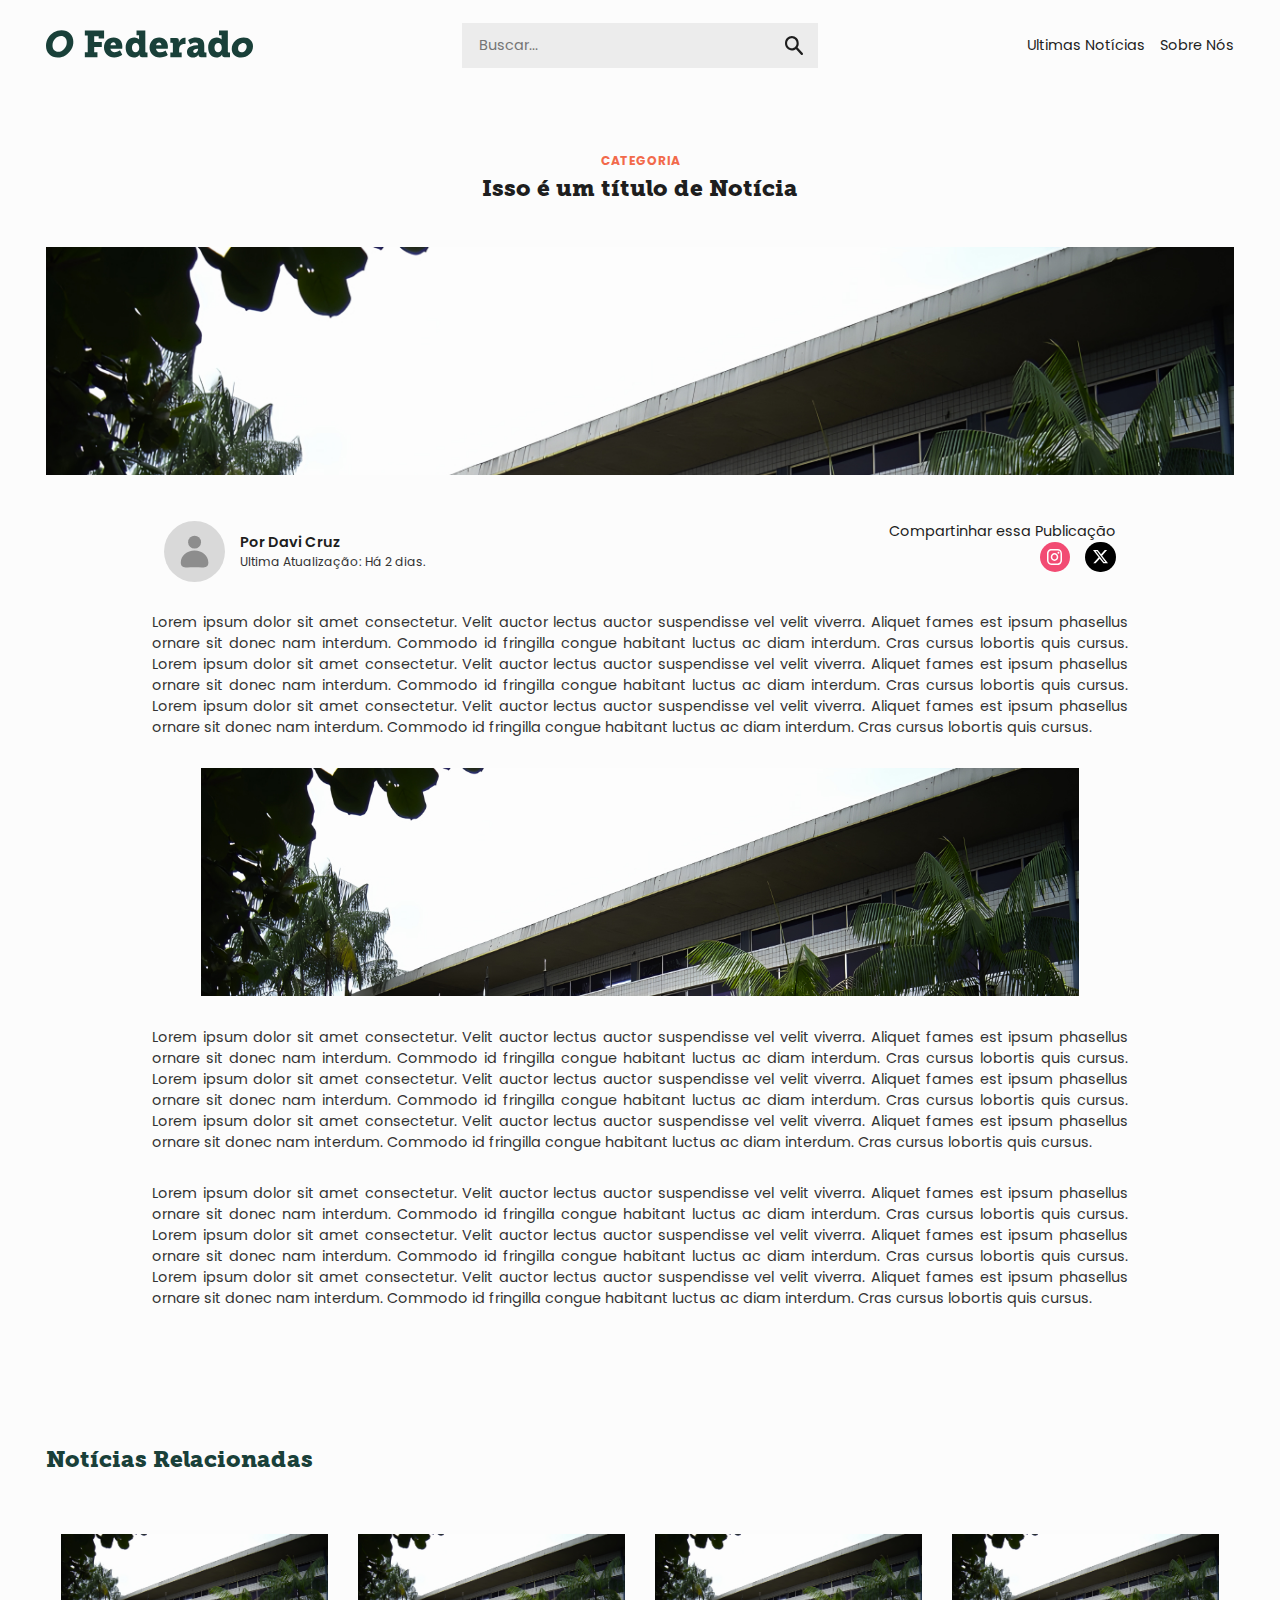
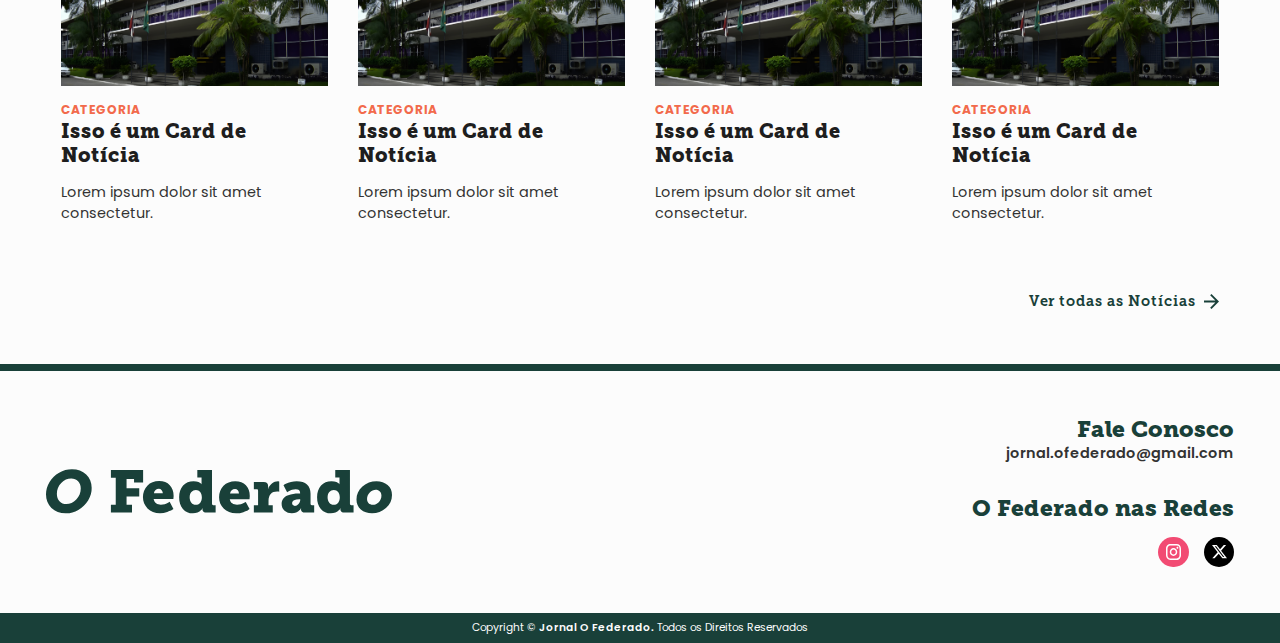
==== commit d4b3612c: "." ====
--- a/noticia.html
+++ b/noticia.html
@@ -77,7 +77,7 @@
         <div class="img_noticia_titulo"></div>
         <div class="info_noticia">
           <div class="autor_info">
-            <img class="autor_img" src="images/davi.jpg"></img>
+            <img class="autor_img" src="images/profile_foto.svg"></img>
             <div class="autor_content">
               <span class="nome_autor">Por Davi Cruz</span>
               <span class="atualizacao_info">Ultima Atualização: Há 2 dias.</span>
